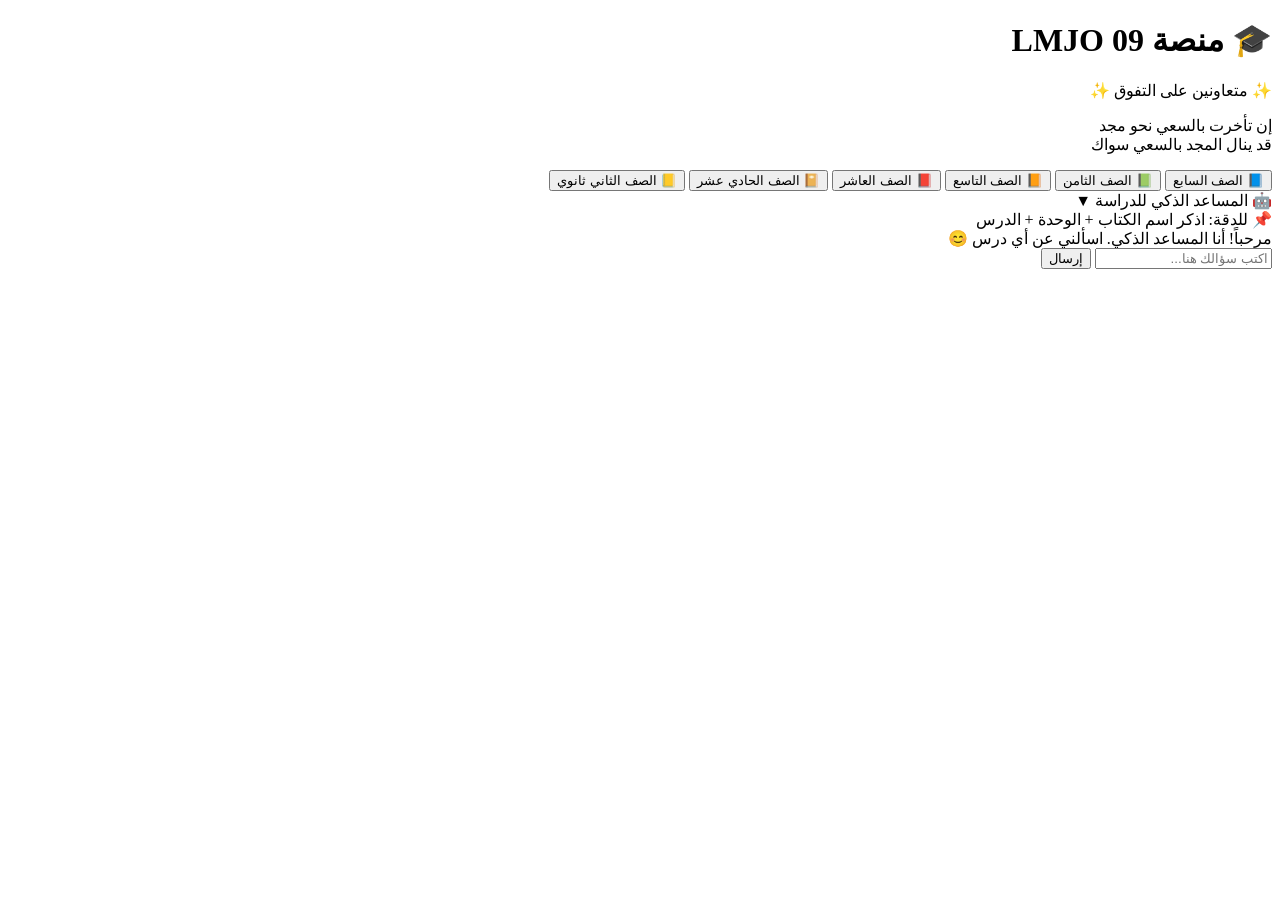
==== index.html @ b5c2d492 "Update and rename README.md to index.html" ====
<!DOCTYPE html>
<html lang="ar" dir="rtl">
<head>
    <meta charset="UTF-8">
    <meta name="viewport" content="width=device-width, initial-scale=1.0, viewport-fit=cover">
    <title>LMJO 09 | منصة تعليمية متكاملة</title>
    <link rel="stylesheet" href="style.css">
    <link rel="manifest" href="manifest.json">
    <meta name="theme-color" content="#1e3c72">
    <meta name="description" content="منصة LMJO 09 التعليمية - مساعد ذكي للدراسة من الصف السابع للثاني ثانوي">
</head>
<body>

<div class="container">
    <header>
        <h1>🎓 منصة LMJO 09</h1>
        <p class="subtitle">✨ متعاونين على التفوق ✨</p>
    </header>

    <div class="poem-box">
        <p>إن تأخرت بالسعي نحو مجد<br>قد ينال المجد بالسعي سواك</p>
    </div>

    <!-- أزرار الصفوف -->
    <div class="grades-grid">
        <button class="grade-btn" data-grade="7">📘 الصف السابع</button>
        <button class="grade-btn" data-grade="8">📗 الصف الثامن</button>
        <button class="grade-btn" data-grade="9">📙 الصف التاسع</button>
        <button class="grade-btn" data-grade="10">📕 الصف العاشر</button>
        <button class="grade-btn" data-grade="11">📔 الصف الحادي عشر</button>
        <button class="grade-btn" data-grade="12">📒 الصف الثاني ثانوي</button>
    </div>

    <!-- المساعد الذكي -->
    <div class="assistant-section">
        <div class="assistant-header" onclick="toggleAssistant()">
            🤖 المساعد الذكي للدراسة <span>▼</span>
        </div>
        <div id="assistantContent" class="assistant-content">
            <div class="assistant-tip">
                📌 للدقة: اذكر اسم الكتاب + الوحدة + الدرس
            </div>
            <div id="chatBox" class="chat-box">
                <div class="message bot">مرحباً! أنا المساعد الذكي. اسألني عن أي درس 😊</div>
            </div>
            <div class="chat-input-area">
                <input type="text" id="userInput" placeholder="اكتب سؤالك هنا...">
                <button onclick="sendMessage()">إرسال</button>
            </div>
        </div>
    </div>
</div>

<script>
    document.querySelectorAll('.grade-btn').forEach(btn => {
        btn.addEventListener('click', function() {
            const grade = this.getAttribute('data-grade');
            window.location.href = `grade${grade}/index.html`;
        });
    });

    function toggleAssistant() {
        const content = document.getElementById('assistantContent');
        content.style.display = content.style.display === 'none' ? 'block' : 'none';
    }

    document.getElementById('userInput').addEventListener('keypress', function(e) {
        if (e.key === 'Enter') sendMessage();
    });
</script>
<script src="assistant.js"></script>
</body>
</html>
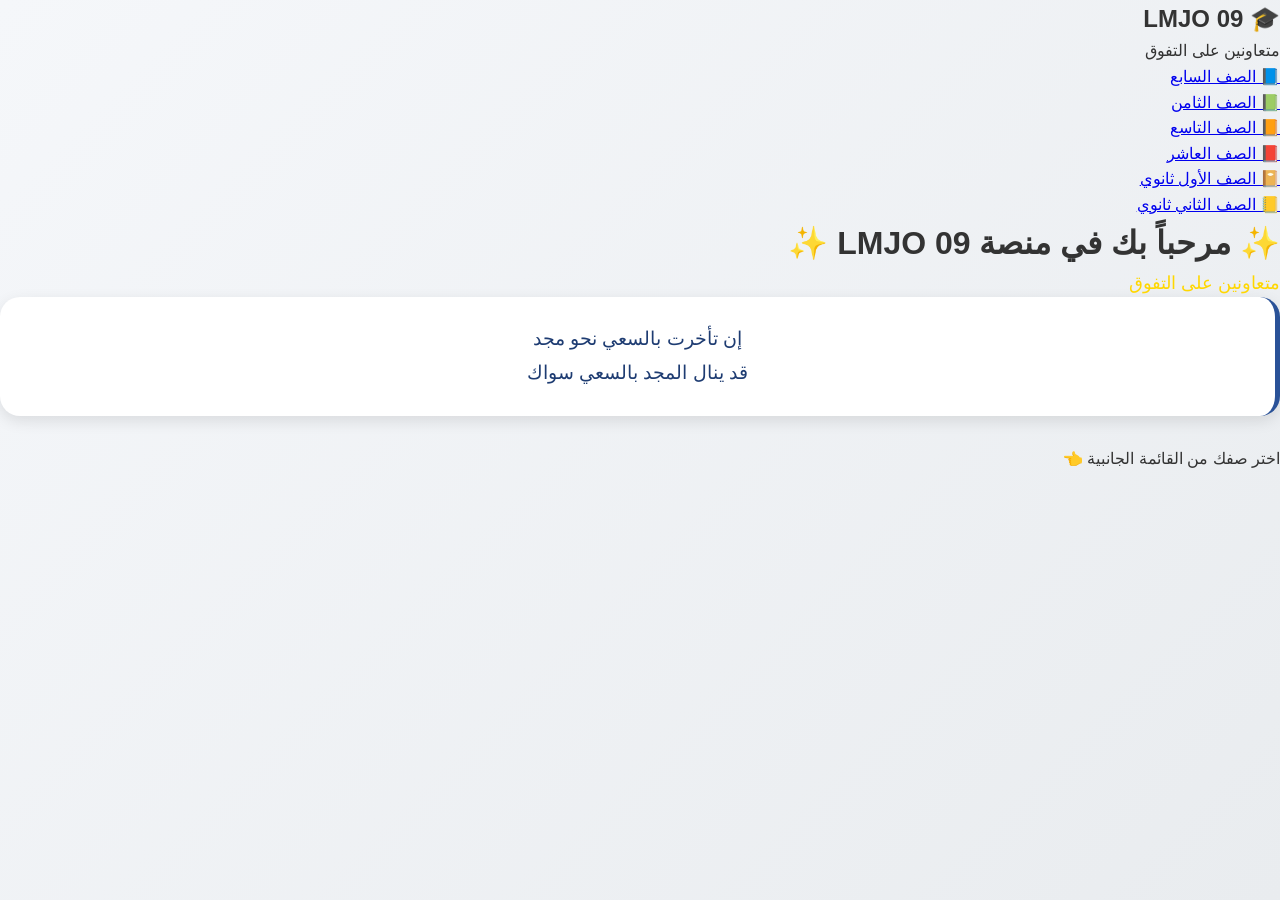
==== commit 6f06e74a: "Update index.html" ====
--- a/index.html
+++ b/index.html
@@ -2,72 +2,45 @@
 <html lang="ar" dir="rtl">
 <head>
     <meta charset="UTF-8">
-    <meta name="viewport" content="width=device-width, initial-scale=1.0, viewport-fit=cover">
-    <title>LMJO 09 | منصة تعليمية متكاملة</title>
+    <meta name="viewport" content="width=device-width, initial-scale=1.0">
+    <title>LMJO 09 | منصة تعليمية</title>
     <link rel="stylesheet" href="style.css">
-    <link rel="manifest" href="manifest.json">
-    <meta name="theme-color" content="#1e3c72">
-    <meta name="description" content="منصة LMJO 09 التعليمية - مساعد ذكي للدراسة من الصف السابع للثاني ثانوي">
 </head>
 <body>
 
-<div class="container">
-    <header>
-        <h1>🎓 منصة LMJO 09</h1>
-        <p class="subtitle">✨ متعاونين على التفوق ✨</p>
-    </header>
-
-    <div class="poem-box">
-        <p>إن تأخرت بالسعي نحو مجد<br>قد ينال المجد بالسعي سواك</p>
+<div class="main-container">
+    <!-- القائمة الجانبية -->
+    <div class="sidebar">
+        <div class="sidebar-header">
+            <h2>🎓 LMJO 09</h2>
+            <p>متعاونين على التفوق</p>
+        </div>
+        <ul class="sidebar-menu">
+            <li><a href="grade7/index.html" class="grade-link">📘 الصف السابع</a></li>
+            <li><a href="grade8/index.html" class="grade-link">📗 الصف الثامن</a></li>
+            <li><a href="grade9/index.html" class="grade-link">📙 الصف التاسع</a></li>
+            <li><a href="grade10/index.html" class="grade-link">📕 الصف العاشر</a></li>
+            <li><a href="grade11/index.html" class="grade-link">📔 الصف الأول ثانوي</a></li>
+            <li><a href="grade12/index.html" class="grade-link">📒 الصف الثاني ثانوي</a></li>
+        </ul>
     </div>
 
-    <!-- أزرار الصفوف -->
-    <div class="grades-grid">
-        <button class="grade-btn" data-grade="7">📘 الصف السابع</button>
-        <button class="grade-btn" data-grade="8">📗 الصف الثامن</button>
-        <button class="grade-btn" data-grade="9">📙 الصف التاسع</button>
-        <button class="grade-btn" data-grade="10">📕 الصف العاشر</button>
-        <button class="grade-btn" data-grade="11">📔 الصف الحادي عشر</button>
-        <button class="grade-btn" data-grade="12">📒 الصف الثاني ثانوي</button>
-    </div>
+    <!-- المحتوى الرئيسي -->
+    <div class="main-content">
+        <div class="hero">
+            <h1>✨ مرحباً بك في منصة LMJO 09 ✨</h1>
+            <p class="subtitle">متعاونين على التفوق</p>
+        </div>
 
-    <!-- المساعد الذكي -->
-    <div class="assistant-section">
-        <div class="assistant-header" onclick="toggleAssistant()">
-            🤖 المساعد الذكي للدراسة <span>▼</span>
+        <div class="poem-box">
+            <p>إن تأخرت بالسعي نحو مجد<br>قد ينال المجد بالسعي سواك</p>
         </div>
-        <div id="assistantContent" class="assistant-content">
-            <div class="assistant-tip">
-                📌 للدقة: اذكر اسم الكتاب + الوحدة + الدرس
-            </div>
-            <div id="chatBox" class="chat-box">
-                <div class="message bot">مرحباً! أنا المساعد الذكي. اسألني عن أي درس 😊</div>
-            </div>
-            <div class="chat-input-area">
-                <input type="text" id="userInput" placeholder="اكتب سؤالك هنا...">
-                <button onclick="sendMessage()">إرسال</button>
-            </div>
+
+        <div class="welcome-box">
+            <p>اختر صفك من القائمة الجانبية 👈</p>
         </div>
     </div>
 </div>
 
-<script>
-    document.querySelectorAll('.grade-btn').forEach(btn => {
-        btn.addEventListener('click', function() {
-            const grade = this.getAttribute('data-grade');
-            window.location.href = `grade${grade}/index.html`;
-        });
-    });
-
-    function toggleAssistant() {
-        const content = document.getElementById('assistantContent');
-        content.style.display = content.style.display === 'none' ? 'block' : 'none';
-    }
-
-    document.getElementById('userInput').addEventListener('keypress', function(e) {
-        if (e.key === 'Enter') sendMessage();
-    });
-</script>
-<script src="assistant.js"></script>
 </body>
 </html>
--- a/style.css
+++ b/style.css
@@ -0,0 +1,177 @@
+* {
+    margin: 0;
+    padding: 0;
+    box-sizing: border-box;
+}
+
+body {
+    font-family: 'Segoe UI', 'Tahoma', Arial, sans-serif;
+    background: linear-gradient(135deg, #f5f7fa 0%, #e9ecef 100%);
+    color: #333;
+    line-height: 1.6;
+    min-height: 100vh;
+}
+
+.container {
+    max-width: 900px;
+    margin: 0 auto;
+    padding: 20px;
+}
+
+/* الهيدر */
+header {
+    text-align: center;
+    padding: 30px 20px;
+    background: linear-gradient(135deg, #1e3c72 0%, #2a5298 100%);
+    border-radius: 30px;
+    margin-bottom: 30px;
+    box-shadow: 0 10px 30px rgba(0,0,0,0.2);
+}
+
+header h1 {
+    color: #fff;
+    font-size: 2rem;
+    margin-bottom: 10px;
+}
+
+.subtitle {
+    color: #ffd700;
+    font-size: 1.1rem;
+}
+
+/* بيت الشعر */
+.poem-box {
+    background: #fff;
+    border-radius: 20px;
+    padding: 25px;
+    text-align: center;
+    margin-bottom: 30px;
+    box-shadow: 0 5px 15px rgba(0,0,0,0.1);
+    border-right: 5px solid #2a5298;
+}
+
+.poem-box p {
+    font-size: 1.2rem;
+    line-height: 1.8;
+    color: #1e3c72;
+}
+
+/* شبكة أزرار الصفوف */
+.grades-grid {
+    display: grid;
+    grid-template-columns: repeat(auto-fit, minmax(150px, 1fr));
+    gap: 15px;
+    margin-bottom: 40px;
+}
+
+.grade-btn {
+    background: linear-gradient(135deg, #2a5298 0%, #1e3c72 100%);
+    color: white;
+    border: none;
+    padding: 18px 10px;
+    font-size: 1rem;
+    font-weight: bold;
+    border-radius: 50px;
+    cursor: pointer;
+    transition: transform 0.3s, box-shadow 0.3s;
+}
+
+.grade-btn:hover {
+    transform: translateY(-3px);
+    box-shadow: 0 10px 20px rgba(0,0,0,0.2);
+}
+
+/* المساعد الذكي */
+.assistant-section {
+    background: white;
+    border-radius: 20px;
+    overflow: hidden;
+    box-shadow: 0 5px 15px rgba(0,0,0,0.1);
+}
+
+.assistant-header {
+    background: linear-gradient(135deg, #2a5298 0%, #1e3c72 100%);
+    color: white;
+    padding: 15px 20px;
+    cursor: pointer;
+    font-size: 1.2rem;
+    font-weight: bold;
+    display: flex;
+    justify-content: space-between;
+    align-items: center;
+}
+
+.assistant-content {
+    padding: 20px;
+}
+
+.assistant-tip {
+    background: #fff3cd;
+    border-right: 4px solid #ffc107;
+    padding: 12px;
+    border-radius: 10px;
+    margin-bottom: 15px;
+    font-size: 0.9rem;
+}
+
+.chat-box {
+    background: #f8f9fa;
+    border-radius: 15px;
+    padding: 15px;
+    height: 300px;
+    overflow-y: auto;
+    margin-bottom: 15px;
+}
+
+.message {
+    margin-bottom: 12px;
+    padding: 10px 15px;
+    border-radius: 18px;
+    max-width: 80%;
+    word-wrap: break-word;
+}
+
+.message.bot {
+    background: #e3f2fd;
+    color: #1e3c72;
+    border-bottom-right-radius: 5px;
+}
+
+.message.user {
+    background: #2a5298;
+    color: white;
+    margin-right: auto;
+    border-bottom-left-radius: 5px;
+}
+
+.chat-input-area {
+    display: flex;
+    gap: 10px;
+}
+
+.chat-input-area input {
+    flex: 1;
+    padding: 12px;
+    border: 1px solid #ddd;
+    border-radius: 25px;
+    font-size: 1rem;
+}
+
+.chat-input-area button {
+    background: #2a5298;
+    color: white;
+    border: none;
+    padding: 12px 25px;
+    border-radius: 25px;
+    cursor: pointer;
+}
+
+@media (max-width: 600px) {
+    .grades-grid {
+        grid-template-columns: repeat(2, 1fr);
+    }
+    
+    .message {
+        max-width: 90%;
+    }
+}
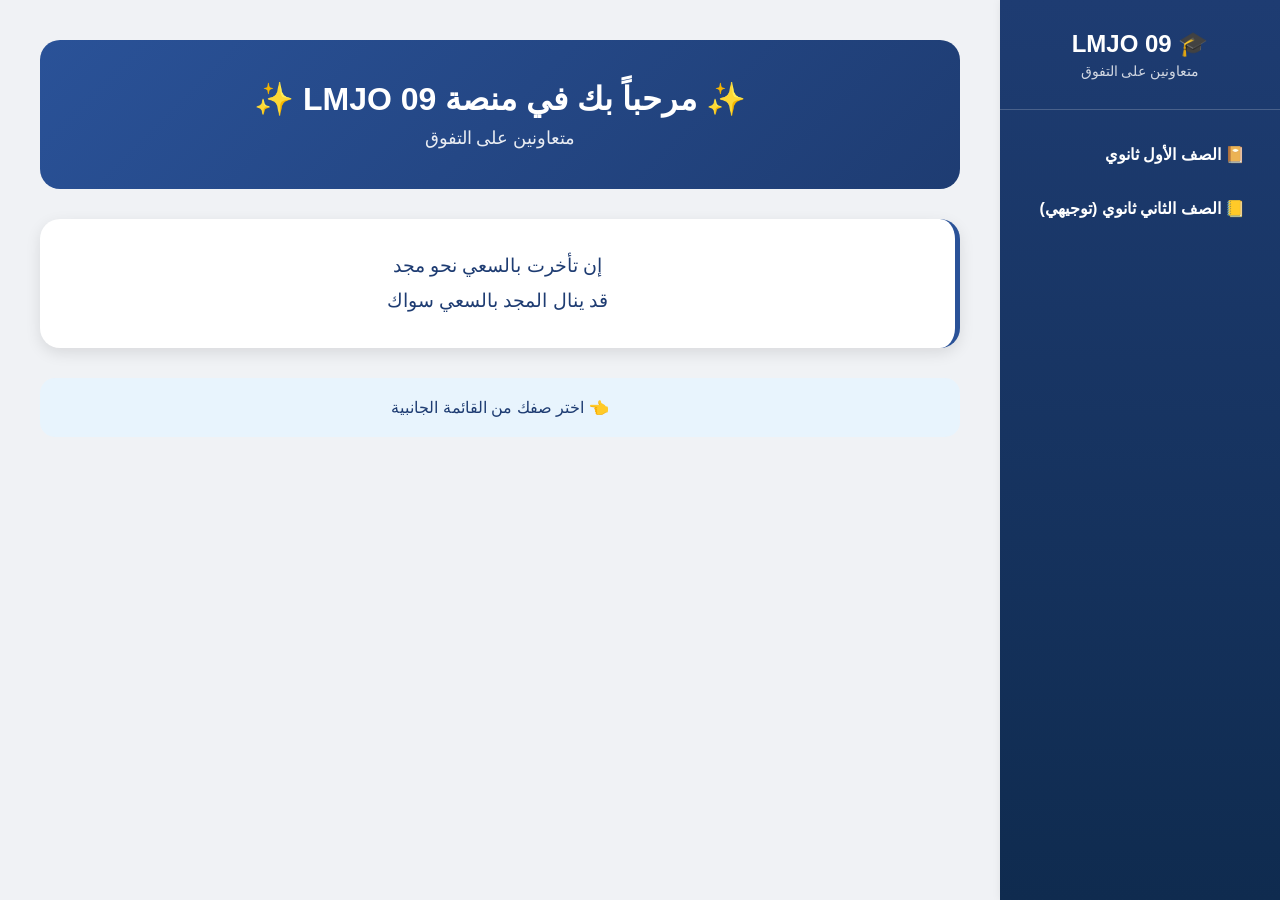
==== commit 9b46a02d: "Update sidebar links and welcome message text" ====
--- a/index.html
+++ b/index.html
@@ -16,12 +16,8 @@
             <p>متعاونين على التفوق</p>
         </div>
         <ul class="sidebar-menu">
-            <li><a href="grade7/index.html" class="grade-link">📘 الصف السابع</a></li>
-            <li><a href="grade8/index.html" class="grade-link">📗 الصف الثامن</a></li>
-            <li><a href="grade9/index.html" class="grade-link">📙 الصف التاسع</a></li>
-            <li><a href="grade10/index.html" class="grade-link">📕 الصف العاشر</a></li>
             <li><a href="grade11/index.html" class="grade-link">📔 الصف الأول ثانوي</a></li>
-            <li><a href="grade12/index.html" class="grade-link">📒 الصف الثاني ثانوي</a></li>
+            <li><a href="grade12/index.html" class="grade-link">📒 الصف الثاني ثانوي (توجيهي)</a></li>
         </ul>
     </div>
 
@@ -37,7 +33,7 @@
         </div>
 
         <div class="welcome-box">
-            <p>اختر صفك من القائمة الجانبية 👈</p>
+            <p>👈 اختر صفك من القائمة الجانبية</p>
         </div>
     </div>
 </div>
--- a/style.css
+++ b/style.css
@@ -6,44 +6,98 @@
 
 body {
     font-family: 'Segoe UI', 'Tahoma', Arial, sans-serif;
-    background: linear-gradient(135deg, #f5f7fa 0%, #e9ecef 100%);
-    color: #333;
-    line-height: 1.6;
+    background: #f0f2f5;
+}
+
+/* الحاوية الرئيسية */
+.main-container {
+    display: flex;
     min-height: 100vh;
 }
 
-.container {
-    max-width: 900px;
-    margin: 0 auto;
-    padding: 20px;
-}
-
-/* الهيدر */
-header {
-    text-align: center;
+/* القائمة الجانبية */
+.sidebar {
+    width: 280px;
+    background: linear-gradient(180deg, #1e3c72 0%, #0f2b4f 100%);
+    color: white;
+    position: fixed;
+    height: 100vh;
+    overflow-y: auto;
+    box-shadow: 2px 0 10px rgba(0,0,0,0.1);
+}
+
+.sidebar-header {
     padding: 30px 20px;
-    background: linear-gradient(135deg, #1e3c72 0%, #2a5298 100%);
-    border-radius: 30px;
+    text-align: center;
+    border-bottom: 1px solid rgba(255,255,255,0.2);
+    margin-bottom: 20px;
+}
+
+.sidebar-header h2 {
+    font-size: 1.5rem;
+    margin-bottom: 5px;
+}
+
+.sidebar-header p {
+    font-size: 0.85rem;
+    opacity: 0.8;
+}
+
+.sidebar-menu {
+    list-style: none;
+    padding: 0;
+}
+
+.sidebar-menu li {
+    margin: 5px 15px;
+}
+
+.grade-link {
+    display: block;
+    padding: 15px 20px;
+    color: white;
+    text-decoration: none;
+    border-radius: 12px;
+    font-size: 1rem;
+    font-weight: bold;
+    transition: all 0.3s;
+}
+
+.grade-link:hover {
+    background: rgba(255,255,255,0.2);
+    transform: translateX(-5px);
+}
+
+/* المحتوى الرئيسي */
+.main-content {
+    margin-right: 280px;
+    flex: 1;
+    padding: 40px;
+}
+
+.hero {
+    background: linear-gradient(135deg, #2a5298 0%, #1e3c72 100%);
+    border-radius: 20px;
+    padding: 40px;
+    text-align: center;
     margin-bottom: 30px;
-    box-shadow: 0 10px 30px rgba(0,0,0,0.2);
-}
-
-header h1 {
-    color: #fff;
+    color: white;
+}
+
+.hero h1 {
     font-size: 2rem;
     margin-bottom: 10px;
 }
 
 .subtitle {
-    color: #ffd700;
     font-size: 1.1rem;
-}
-
-/* بيت الشعر */
+    opacity: 0.9;
+}
+
 .poem-box {
-    background: #fff;
+    background: white;
     border-radius: 20px;
-    padding: 25px;
+    padding: 30px;
     text-align: center;
     margin-bottom: 30px;
     box-shadow: 0 5px 15px rgba(0,0,0,0.1);
@@ -56,122 +110,102 @@
     color: #1e3c72;
 }
 
-/* شبكة أزرار الصفوف */
-.grades-grid {
-    display: grid;
-    grid-template-columns: repeat(auto-fit, minmax(150px, 1fr));
+.welcome-box {
+    background: #e8f4fd;
+    border-radius: 15px;
+    padding: 20px;
+    text-align: center;
+    color: #1e3c72;
+}
+
+/* تصميم الصفوف (قائمة المواد العمودية) */
+.grade-container {
+    max-width: 800px;
+    margin: 0 auto;
+    padding: 20px;
+}
+
+.grade-header {
+    background: linear-gradient(135deg, #2a5298 0%, #1e3c72 100%);
+    border-radius: 20px;
+    padding: 30px;
+    text-align: center;
+    color: white;
+    margin-bottom: 30px;
+}
+
+.grade-header h1 {
+    font-size: 2rem;
+    margin-bottom: 10px;
+}
+
+.subjects-list {
+    display: flex;
+    flex-direction: column;
     gap: 15px;
-    margin-bottom: 40px;
-}
-
-.grade-btn {
-    background: linear-gradient(135deg, #2a5298 0%, #1e3c72 100%);
-    color: white;
+}
+
+.subject-btn {
+    background: white;
     border: none;
-    padding: 18px 10px;
+    border-radius: 15px;
+    padding: 20px 25px;
+    font-size: 1.1rem;
+    font-weight: bold;
+    text-align: right;
+    cursor: pointer;
+    transition: all 0.3s;
+    box-shadow: 0 3px 10px rgba(0,0,0,0.1);
+    display: flex;
+    align-items: center;
+    gap: 15px;
+}
+
+.subject-btn:hover {
+    transform: translateX(-10px);
+    box-shadow: 0 5px 20px rgba(0,0,0,0.15);
+    background: #f8f9fa;
+}
+
+.back-home {
+    text-align: center;
+    margin-top: 40px;
+}
+
+.back-btn {
+    background: #6c757d;
+    color: white;
+    border: none;
+    padding: 12px 30px;
+    border-radius: 50px;
     font-size: 1rem;
-    font-weight: bold;
-    border-radius: 50px;
     cursor: pointer;
-    transition: transform 0.3s, box-shadow 0.3s;
-}
-
-.grade-btn:hover {
-    transform: translateY(-3px);
-    box-shadow: 0 10px 20px rgba(0,0,0,0.2);
-}
-
-/* المساعد الذكي */
-.assistant-section {
-    background: white;
-    border-radius: 20px;
-    overflow: hidden;
-    box-shadow: 0 5px 15px rgba(0,0,0,0.1);
-}
-
-.assistant-header {
-    background: linear-gradient(135deg, #2a5298 0%, #1e3c72 100%);
-    color: white;
-    padding: 15px 20px;
-    cursor: pointer;
-    font-size: 1.2rem;
-    font-weight: bold;
-    display: flex;
-    justify-content: space-between;
-    align-items: center;
-}
-
-.assistant-content {
-    padding: 20px;
-}
-
-.assistant-tip {
-    background: #fff3cd;
-    border-right: 4px solid #ffc107;
-    padding: 12px;
-    border-radius: 10px;
-    margin-bottom: 15px;
-    font-size: 0.9rem;
-}
-
-.chat-box {
-    background: #f8f9fa;
-    border-radius: 15px;
-    padding: 15px;
-    height: 300px;
-    overflow-y: auto;
-    margin-bottom: 15px;
-}
-
-.message {
-    margin-bottom: 12px;
-    padding: 10px 15px;
-    border-radius: 18px;
-    max-width: 80%;
-    word-wrap: break-word;
-}
-
-.message.bot {
-    background: #e3f2fd;
-    color: #1e3c72;
-    border-bottom-right-radius: 5px;
-}
-
-.message.user {
-    background: #2a5298;
-    color: white;
-    margin-right: auto;
-    border-bottom-left-radius: 5px;
-}
-
-.chat-input-area {
-    display: flex;
-    gap: 10px;
-}
-
-.chat-input-area input {
-    flex: 1;
-    padding: 12px;
-    border: 1px solid #ddd;
-    border-radius: 25px;
-    font-size: 1rem;
-}
-
-.chat-input-area button {
-    background: #2a5298;
-    color: white;
-    border: none;
-    padding: 12px 25px;
-    border-radius: 25px;
-    cursor: pointer;
-}
-
-@media (max-width: 600px) {
-    .grades-grid {
-        grid-template-columns: repeat(2, 1fr);
+    transition: all 0.3s;
+}
+
+.back-btn:hover {
+    background: #5a6268;
+    transform: translateY(-2px);
+}
+
+/* للجوال */
+@media (max-width: 768px) {
+    .sidebar {
+        width: 100%;
+        position: relative;
+        height: auto;
     }
     
-    .message {
-        max-width: 90%;
-    }
-}
+    .main-content {
+        margin-right: 0;
+        padding: 20px;
+    }
+    
+    .main-container {
+        flex-direction: column;
+    }
+    
+    .grade-link:hover {
+        transform: none;
+    }
+}
